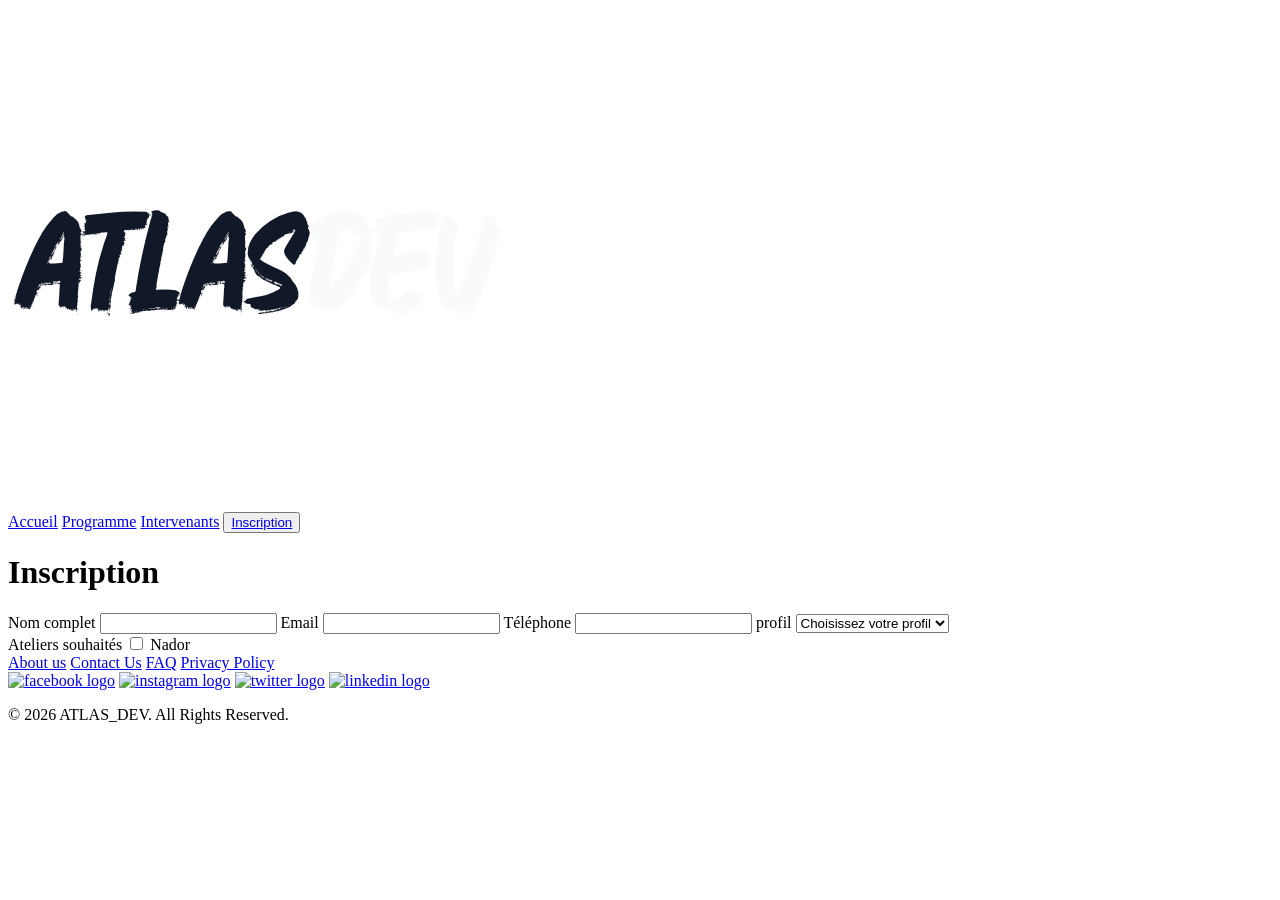
==== Inscription.html @ 0972e450 "To continue tomorrow" ====
<!DOCTYPE html>
<html lang="en">
<head>
    <meta charset="UTF-8">
    <meta name="viewport" content="width=device-width, initial-scale=1.0">
    <link rel="icon" type="image/x-icon" href="assets/atlasFavicon.png">
    <link rel="stylesheet" href="css/style.css">
    <title>Atlas Dev Days | Inscription page</title>
</head>
<body>
    <div id="header">
        <div class="logo">
            <img src="assets/atlasLogo.png" alt="Logo">
        </div>

        <div class="menu">
            <a href="accueil.html">Accueil</a>
            <a href="Programme.html">Programme</a>
            <a href="Intervenants.html">Intervenants</a>
            <button><a href="Inscription.html">Inscription</a></button>
        </div>
    </div>

    <div id="main">
        <h1>Inscription</h1>

        <div class="formInscription">
            <label for="fuulName">Nom complet</label>
            <input type="text" id="fullName" name="fullName" required minlength="3">

            <label for="mail">Email</label>
            <input type="email" id="mail" name="mail" required>

            <label for="phone">Téléphone</label>
            <input type="tel" id="phone" name="phone" required pattern="^(\+212|0)[5-7][0-9]{8}$">

            <label for="profil">profil</label>
            <select name="profil" id="profil" required>
                <option value="">Choisissez votre profil</option>
                <option value="etudiant">Étudiant·e</option>
                <option value="devloppeur">Développeur·se</option>
                <option value=" autre"> Autre</option>
            </select>

            <div class="ateliers">
                <label>Ateliers souhaités</label>

                <input type="checkbox" id="atelier1" name="atelier1" value="Nador">
                <label for="atelier1">Nador</label><br>
            </div>
        </div>
    </div>

    <div id="footer">
        <div class="list">
            <a href="errorMessage/err.html">About us</a>
            <a href="errorMessage/err.html">Contact Us</a>
            <a href="errorMessage/err.html">FAQ</a>
            <a href="errorMessage/err.html">Privacy Policy</a>
        </div>

        <div class="socialMediaIcons">
                <a href="errorMessage/err.html"><img src="assets/facebook1.png" alt="facebook logo"></a>
                <a href="errorMessage/err.html"><img src="assets/instagram1.png" alt="instagram logo"></a>
                <a href="errorMessage/err.html"><img src="assets/twitter1.png" alt="twitter logo"></a>
                <a href="errorMessage/err.html"><img src="assets/linkedin1.png" alt="linkedin logo"></a>
        </div>

        <div class="copyright">
            <p>&copy; 2026 ATLAS_DEV. All Rights Reserved.</p>
        </div>
    </div>
</body>
</html>
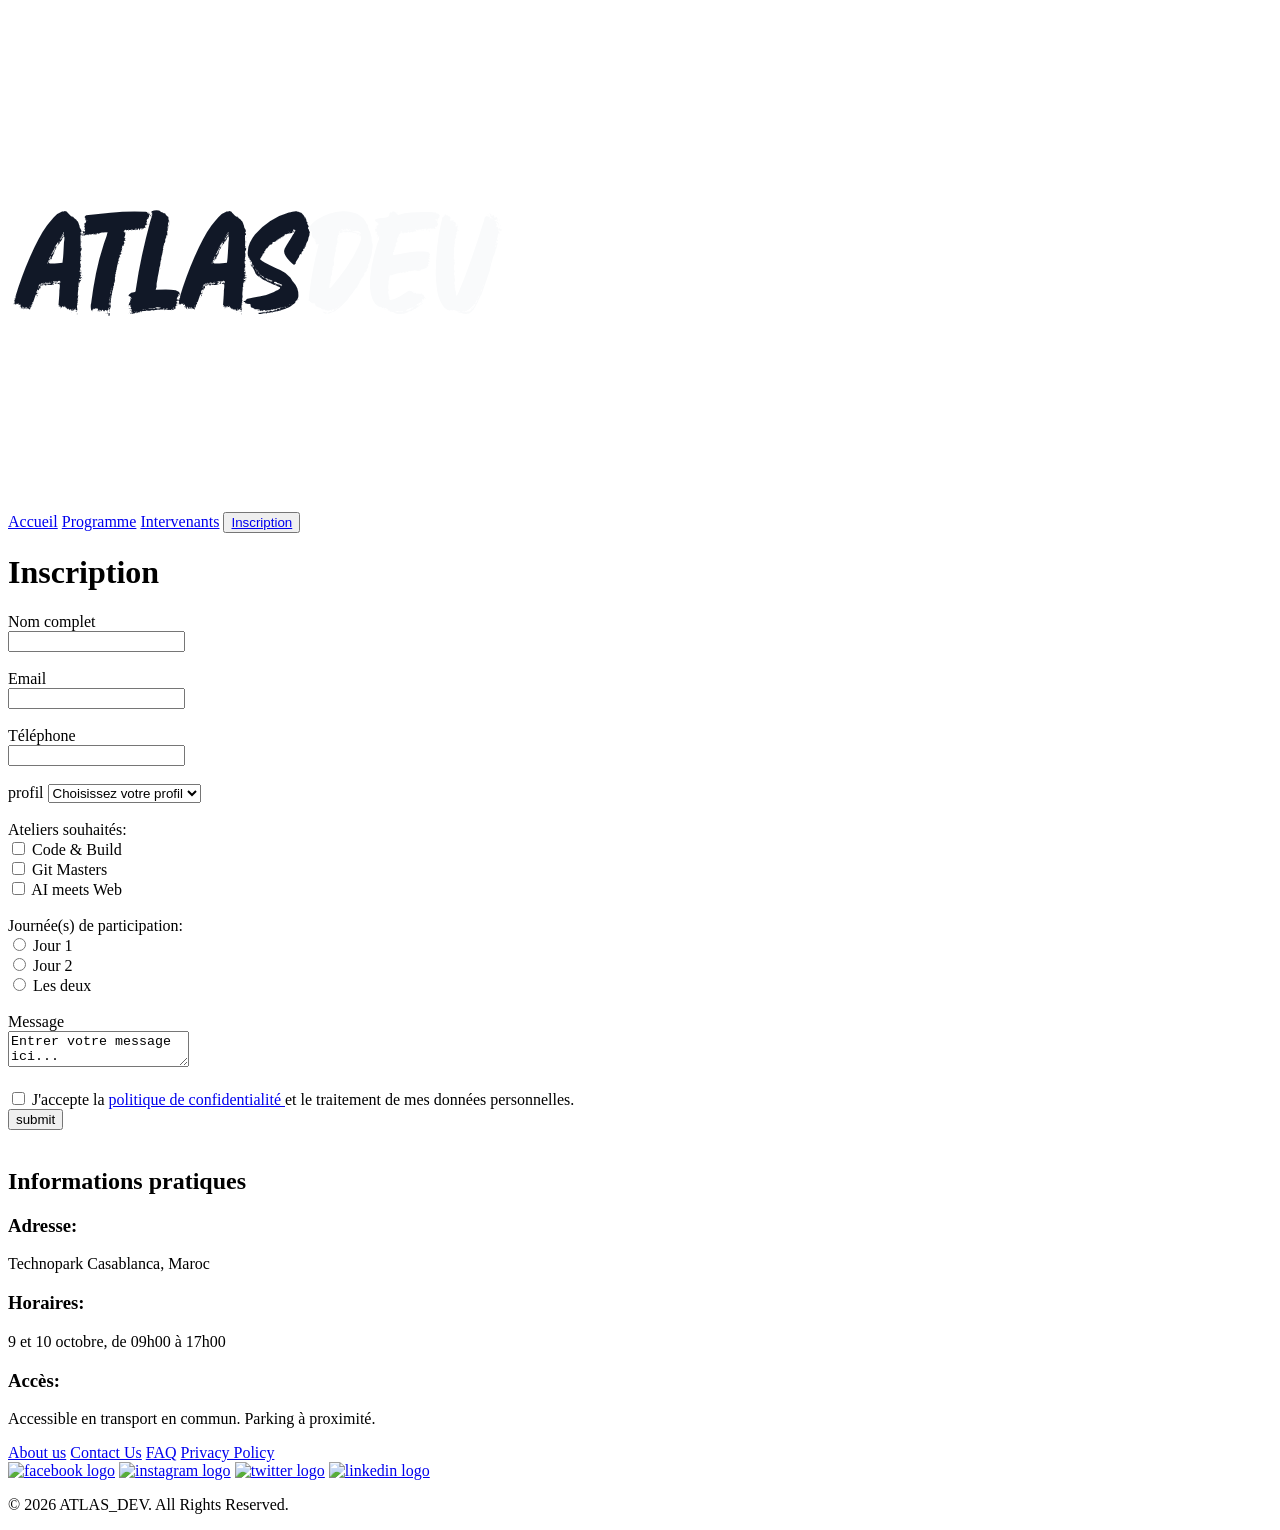
==== commit 9979b5d7: "finishing the Inscription page structure by using HTMl" ====
--- a/Inscription.html
+++ b/Inscription.html
@@ -25,14 +25,14 @@
         <h1>Inscription</h1>
 
         <div class="formInscription">
-            <label for="fuulName">Nom complet</label>
-            <input type="text" id="fullName" name="fullName" required minlength="3">
+            <label for="fuulName">Nom complet</label><br>
+            <input type="text" id="fullName" name="fullName" required minlength="3"><br><br>
 
-            <label for="mail">Email</label>
-            <input type="email" id="mail" name="mail" required>
+            <label for="mail">Email</label><br>
+            <input type="email" id="mail" name="mail" required><br><br>
 
-            <label for="phone">Téléphone</label>
-            <input type="tel" id="phone" name="phone" required pattern="^(\+212|0)[5-7][0-9]{8}$">
+            <label for="phone">Téléphone</label><br>
+            <input type="tel" id="phone" name="phone" required pattern="^(\+212|0)[5-7][0-9]{8}$"><br><br>
 
             <label for="profil">profil</label>
             <select name="profil" id="profil" required>
@@ -40,13 +40,58 @@
                 <option value="etudiant">Étudiant·e</option>
                 <option value="devloppeur">Développeur·se</option>
                 <option value=" autre"> Autre</option>
-            </select>
+            </select><br><br>
 
             <div class="ateliers">
-                <label>Ateliers souhaités</label>
+                <label>Ateliers souhaités:</label><br>
 
-                <input type="checkbox" id="atelier1" name="atelier1" value="Nador">
-                <label for="atelier1">Nador</label><br>
+                <input type="checkbox" id="atelier1" name="atelier1" value="Code&Build">
+                <label for="atelier1">Code & Build</label><br>
+                <input type="checkbox" id="atelier2" name="atelier2" value="gitMasters">
+                <label for="atelier2">Git Masters</label><br>
+                <input type="checkbox" id="atelier3" name="atelier3" value="aiMeetsWeb">
+                <label for="atelier3">AI meets Web</label>
+            </div><br>
+
+            <label>Journée(s) de participation:</label><br>
+            <input type="radio" id="day1" name="days" required>
+            <label for="day1">Jour 1</label><br>
+            <input type="radio" id="day2" name="days">
+            <label for="day2">Jour 2</label><br>
+            <input type="radio" id="both" name="days">
+            <label for="both">Les deux</label><br><br>
+
+            <label for="msg">Message</label><br>
+            <textarea name="msg" id="msg">Entrer votre message ici...</textarea><br><br>
+
+            <label>
+                <input type="checkbox" name="consent" required>
+                J'accepte la
+                <a href="errorMessage/err.html" target="_blank">
+                    politique de confidentialité
+                </a>
+                et le traitement de mes données personnelles.
+            </label><br>
+
+            <button>submit</button><br><br>
+
+            <div class="practical-info">
+                <h2>Informations pratiques</h2>
+
+                <div class="address">
+                    <h3>Adresse:</h3>
+                        <p>Technopark Casablanca, Maroc</p>
+                </div>
+
+                <div class="time">
+                    <h3>Horaires:</h3>
+                        <p>9 et 10 octobre, de 09h00 à 17h00</p>
+                </div>
+
+                <div class="access">
+                    <h3>Accès:</h3>
+                        <p>Accessible en transport en commun. Parking à proximité.</p>
+                </div>
             </div>
         </div>
     </div>
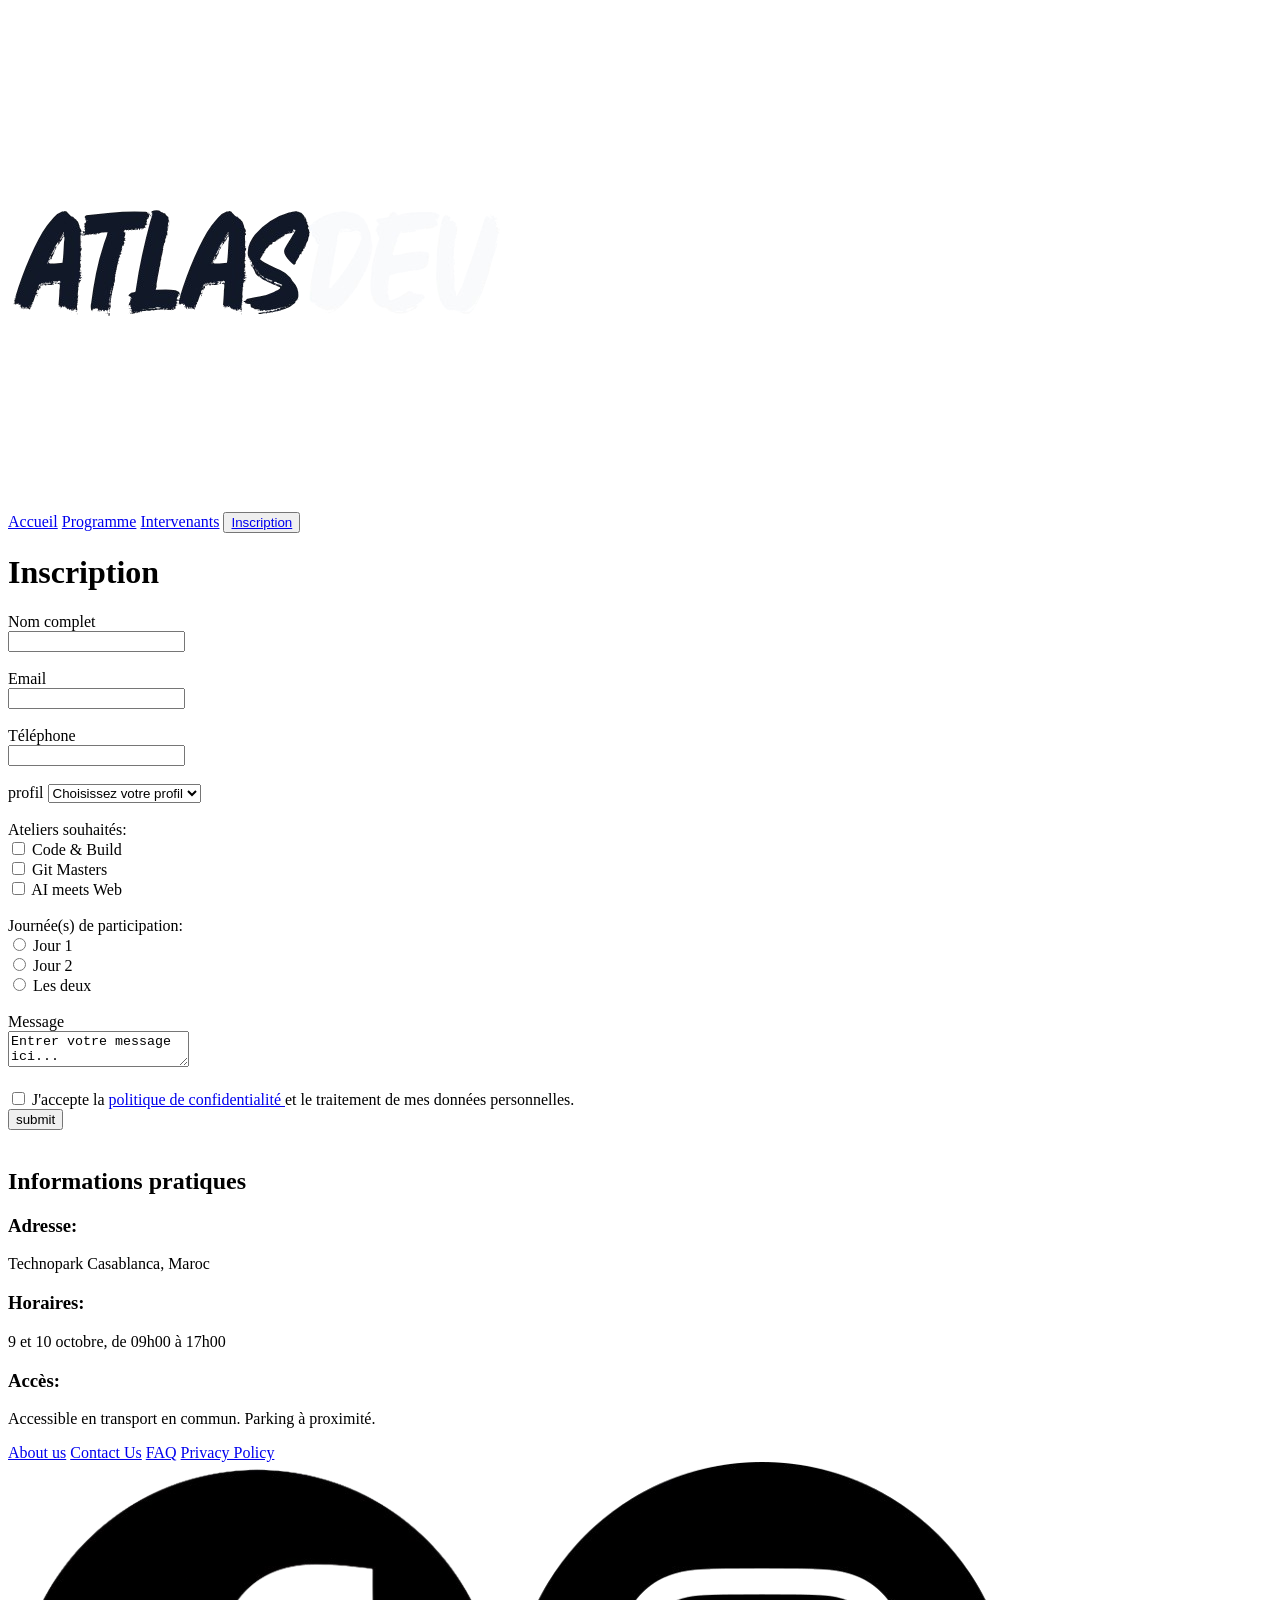
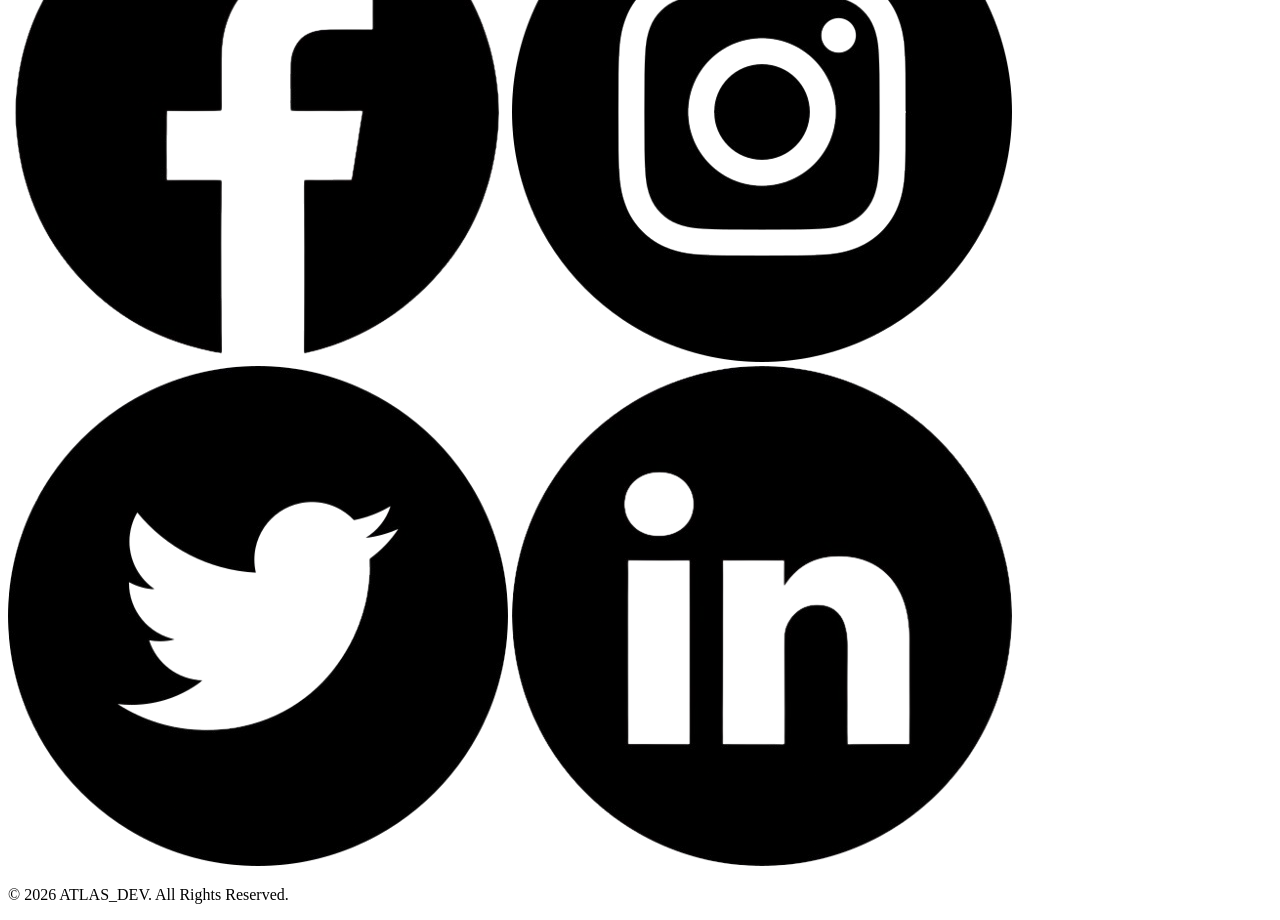
==== commit 8b722195: "add descriptions to all the html files" ====
--- a/Inscription.html
+++ b/Inscription.html
@@ -1,8 +1,9 @@
 <!DOCTYPE html>
-<html lang="en">
+<html lang="fr">
 <head>
     <meta charset="UTF-8">
     <meta name="viewport" content="width=device-width, initial-scale=1.0">
+    <meta name="description" content="Inscrivez-vous aux Atlas Dev Days à Nador. Choisissez vos ateliers de développement web, sélectionnez vos jours de participation et préparez votre expérience tech.">
     <link rel="icon" type="image/x-icon" href="assets/atlasFavicon.png">
     <link rel="stylesheet" href="css/style.css">
     <title>Atlas Dev Days | Inscription page</title>
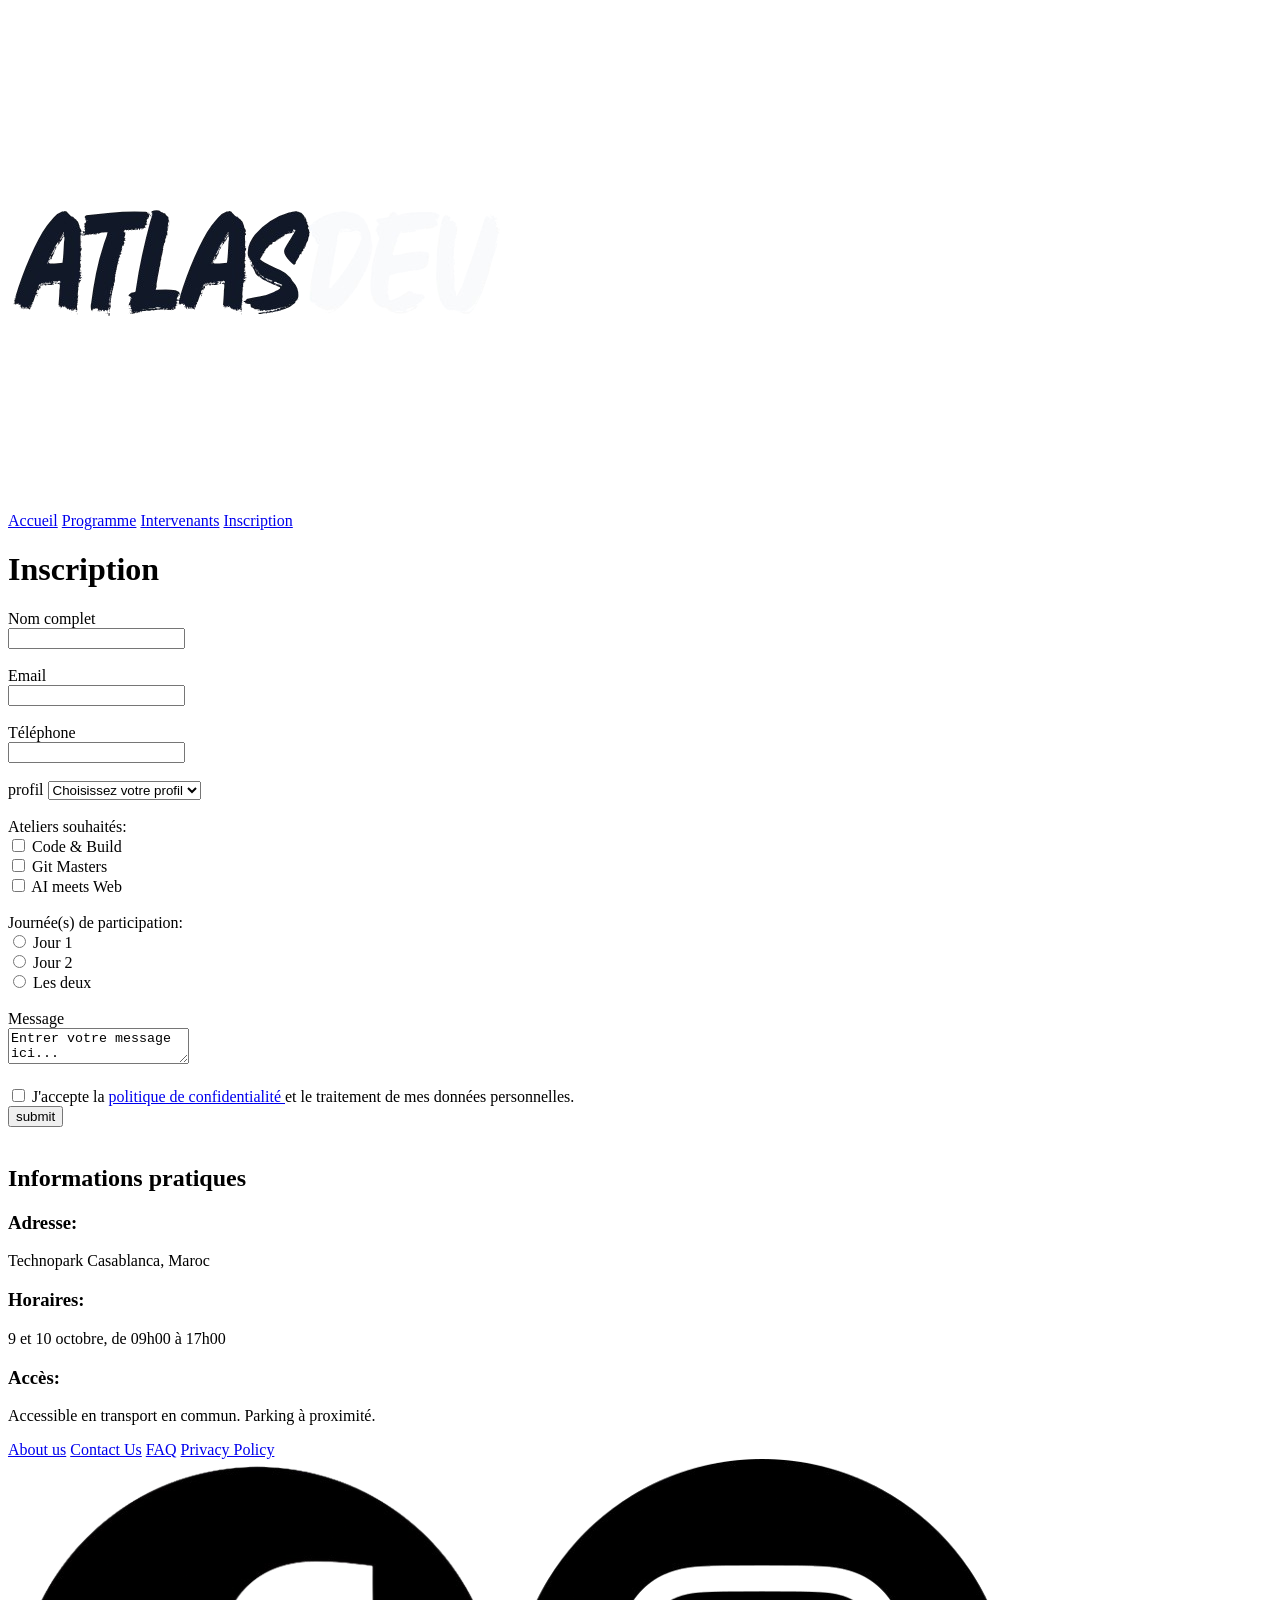
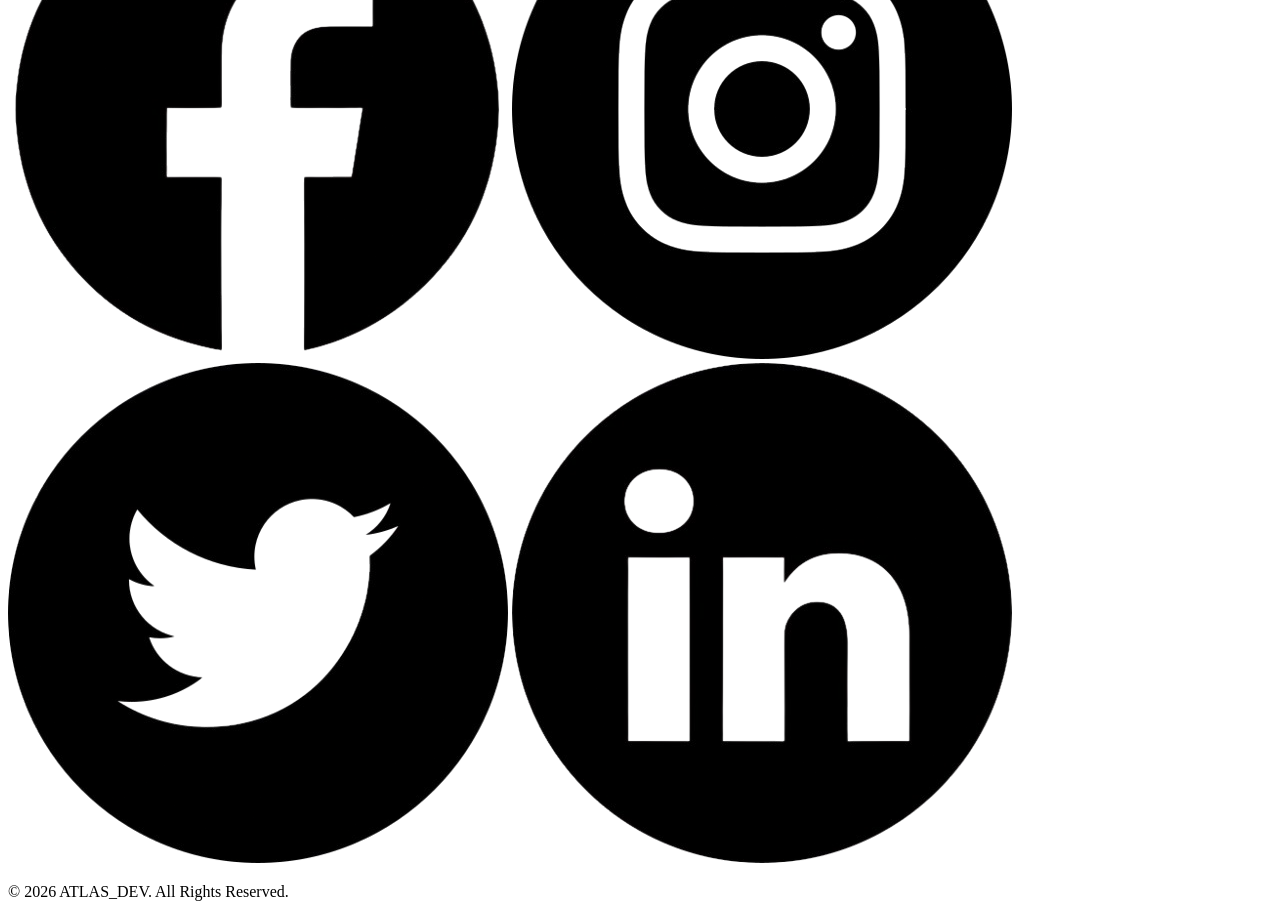
==== commit e4d98fc8: "fix: some errors in some html pages after checking them by using <validator.w3.org>" ====
--- a/Inscription.html
+++ b/Inscription.html
@@ -1,120 +1,163 @@
-<!DOCTYPE html>
+<!doctype html>
 <html lang="fr">
-<head>
-    <meta charset="UTF-8">
-    <meta name="viewport" content="width=device-width, initial-scale=1.0">
-    <meta name="description" content="Inscrivez-vous aux Atlas Dev Days à Nador. Choisissez vos ateliers de développement web, sélectionnez vos jours de participation et préparez votre expérience tech.">
-    <link rel="icon" type="image/x-icon" href="assets/atlasFavicon.png">
-    <link rel="stylesheet" href="css/style.css">
+  <head>
+    <meta charset="UTF-8" />
+    <meta name="viewport" content="width=device-width, initial-scale=1.0" />
+    <meta
+      name="description"
+      content="Inscrivez-vous aux Atlas Dev Days à Nador. Choisissez vos ateliers de développement web, sélectionnez vos jours de participation et préparez votre expérience tech."
+    />
+    <link rel="icon" type="image/x-icon" href="assets/atlasFavicon.png" />
+    <link rel="stylesheet" href="css/style.css" />
     <title>Atlas Dev Days | Inscription page</title>
-</head>
-<body>
+  </head>
+  <body>
     <div id="header">
-        <div class="logo">
-            <img src="assets/atlasLogo.png" alt="Logo">
-        </div>
+      <div class="logo">
+        <img src="assets/atlasLogo.png" alt="Logo" />
+      </div>
 
-        <div class="menu">
-            <a href="accueil.html">Accueil</a>
-            <a href="Programme.html">Programme</a>
-            <a href="Intervenants.html">Intervenants</a>
-            <button><a href="Inscription.html">Inscription</a></button>
-        </div>
+      <div class="menu">
+        <a href="accueil.html">Accueil</a>
+        <a href="Programme.html">Programme</a>
+        <a href="Intervenants.html">Intervenants</a>
+        <a href="Inscription.html">Inscription</a>
+      </div>
     </div>
 
     <div id="main">
-        <h1>Inscription</h1>
+      <h1>Inscription</h1>
 
-        <div class="formInscription">
-            <label for="fuulName">Nom complet</label><br>
-            <input type="text" id="fullName" name="fullName" required minlength="3"><br><br>
+      <div class="formInscription">
+        <form>
+          <label for="fullName">Nom complet</label><br />
+          <input
+            type="text"
+            id="fullName"
+            name="fullName"
+            required
+            minlength="3"
+          /><br /><br />
 
-            <label for="mail">Email</label><br>
-            <input type="email" id="mail" name="mail" required><br><br>
+          <label for="mail">Email</label><br />
+          <input type="email" id="mail" name="mail" required /><br /><br />
 
-            <label for="phone">Téléphone</label><br>
-            <input type="tel" id="phone" name="phone" required pattern="^(\+212|0)[5-7][0-9]{8}$"><br><br>
+          <label for="phone">Téléphone</label>
+          <br />
+          <input
+            type="tel"
+            id="phone"
+            name="phone"
+            required
+            pattern="^(\+212|0)[5-7][0-9]{8}$"
+          /><br /><br />
 
-            <label for="profil">profil</label>
-            <select name="profil" id="profil" required>
-                <option value="">Choisissez votre profil</option>
-                <option value="etudiant">Étudiant·e</option>
-                <option value="devloppeur">Développeur·se</option>
-                <option value=" autre"> Autre</option>
-            </select><br><br>
+          <label for="profil">profil</label>
+          <select name="profil" id="profil" required>
+            <option value="">Choisissez votre profil</option>
+            <option value="etudiant">Étudiant·e</option>
+            <option value="devloppeur">Développeur·se</option>
+            <option value=" autre">Autre</option></select
+          ><br /><br />
 
-            <div class="ateliers">
-                <label>Ateliers souhaités:</label><br>
+          <div class="ateliers">
+            <label>Ateliers souhaités:</label><br />
 
-                <input type="checkbox" id="atelier1" name="atelier1" value="Code&Build">
-                <label for="atelier1">Code & Build</label><br>
-                <input type="checkbox" id="atelier2" name="atelier2" value="gitMasters">
-                <label for="atelier2">Git Masters</label><br>
-                <input type="checkbox" id="atelier3" name="atelier3" value="aiMeetsWeb">
-                <label for="atelier3">AI meets Web</label>
-            </div><br>
+            <input
+              type="checkbox"
+              id="atelier1"
+              name="atelier1"
+              value="Code&Build"
+            />
+            <label for="atelier1">Code & Build</label><br />
+            <input
+              type="checkbox"
+              id="atelier2"
+              name="atelier2"
+              value="gitMasters"
+            />
+            <label for="atelier2">Git Masters</label><br />
+            <input
+              type="checkbox"
+              id="atelier3"
+              name="atelier3"
+              value="aiMeetsWeb"
+            />
+            <label for="atelier3">AI meets Web</label>
+          </div>
+          <br />
 
-            <label>Journée(s) de participation:</label><br>
-            <input type="radio" id="day1" name="days" required>
-            <label for="day1">Jour 1</label><br>
-            <input type="radio" id="day2" name="days">
-            <label for="day2">Jour 2</label><br>
-            <input type="radio" id="both" name="days">
-            <label for="both">Les deux</label><br><br>
+          <label>Journée(s) de participation:</label><br />
+          <input type="radio" id="day1" name="days" required />
+          <label for="day1">Jour 1</label><br />
+          <input type="radio" id="day2" name="days" />
+          <label for="day2">Jour 2</label><br />
+          <input type="radio" id="both" name="days" />
+          <label for="both">Les deux</label><br /><br />
 
-            <label for="msg">Message</label><br>
-            <textarea name="msg" id="msg">Entrer votre message ici...</textarea><br><br>
+          <label for="msg">Message</label><br />
+          <textarea name="msg" id="msg">Entrer votre message ici...</textarea
+          ><br /><br />
 
-            <label>
-                <input type="checkbox" name="consent" required>
-                J'accepte la
-                <a href="errorMessage/err.html" target="_blank">
-                    politique de confidentialité
-                </a>
-                et le traitement de mes données personnelles.
-            </label><br>
+          <label>
+            <input type="checkbox" name="consent" required />
+            J'accepte la
+            <a href="errorMessage/err.html" target="_blank">
+              politique de confidentialité
+            </a>
+            et le traitement de mes données personnelles. </label
+          ><br />
 
-            <button>submit</button><br><br>
+          <button>submit</button><br /><br />
+        </form>
 
-            <div class="practical-info">
-                <h2>Informations pratiques</h2>
+        <div class="practical-info">
+          <h2>Informations pratiques</h2>
 
-                <div class="address">
-                    <h3>Adresse:</h3>
-                        <p>Technopark Casablanca, Maroc</p>
-                </div>
+          <div class="address">
+            <h3>Adresse:</h3>
+            <p>Technopark Casablanca, Maroc</p>
+          </div>
 
-                <div class="time">
-                    <h3>Horaires:</h3>
-                        <p>9 et 10 octobre, de 09h00 à 17h00</p>
-                </div>
+          <div class="time">
+            <h3>Horaires:</h3>
+            <p>9 et 10 octobre, de 09h00 à 17h00</p>
+          </div>
 
-                <div class="access">
-                    <h3>Accès:</h3>
-                        <p>Accessible en transport en commun. Parking à proximité.</p>
-                </div>
-            </div>
+          <div class="access">
+            <h3>Accès:</h3>
+            <p>Accessible en transport en commun. Parking à proximité.</p>
+          </div>
         </div>
+      </div>
     </div>
 
     <div id="footer">
-        <div class="list">
-            <a href="errorMessage/err.html">About us</a>
-            <a href="errorMessage/err.html">Contact Us</a>
-            <a href="errorMessage/err.html">FAQ</a>
-            <a href="errorMessage/err.html">Privacy Policy</a>
-        </div>
+      <div class="list">
+        <a href="errorMessage/err.html">About us</a>
+        <a href="errorMessage/err.html">Contact Us</a>
+        <a href="errorMessage/err.html">FAQ</a>
+        <a href="errorMessage/err.html">Privacy Policy</a>
+      </div>
 
-        <div class="socialMediaIcons">
-                <a href="errorMessage/err.html"><img src="assets/facebook1.png" alt="facebook logo"></a>
-                <a href="errorMessage/err.html"><img src="assets/instagram1.png" alt="instagram logo"></a>
-                <a href="errorMessage/err.html"><img src="assets/twitter1.png" alt="twitter logo"></a>
-                <a href="errorMessage/err.html"><img src="assets/linkedin1.png" alt="linkedin logo"></a>
-        </div>
+      <div class="socialMediaIcons">
+        <a href="errorMessage/err.html"
+          ><img src="assets/facebook1.png" alt="facebook logo"
+        /></a>
+        <a href="errorMessage/err.html"
+          ><img src="assets/instagram1.png" alt="instagram logo"
+        /></a>
+        <a href="errorMessage/err.html"
+          ><img src="assets/twitter1.png" alt="twitter logo"
+        /></a>
+        <a href="errorMessage/err.html"
+          ><img src="assets/linkedin1.png" alt="linkedin logo"
+        /></a>
+      </div>
 
-        <div class="copyright">
-            <p>&copy; 2026 ATLAS_DEV. All Rights Reserved.</p>
-        </div>
+      <div class="copyright">
+        <p>&copy; 2026 ATLAS_DEV. All Rights Reserved.</p>
+      </div>
     </div>
-</body>
-</html>+  </body>
+</html>
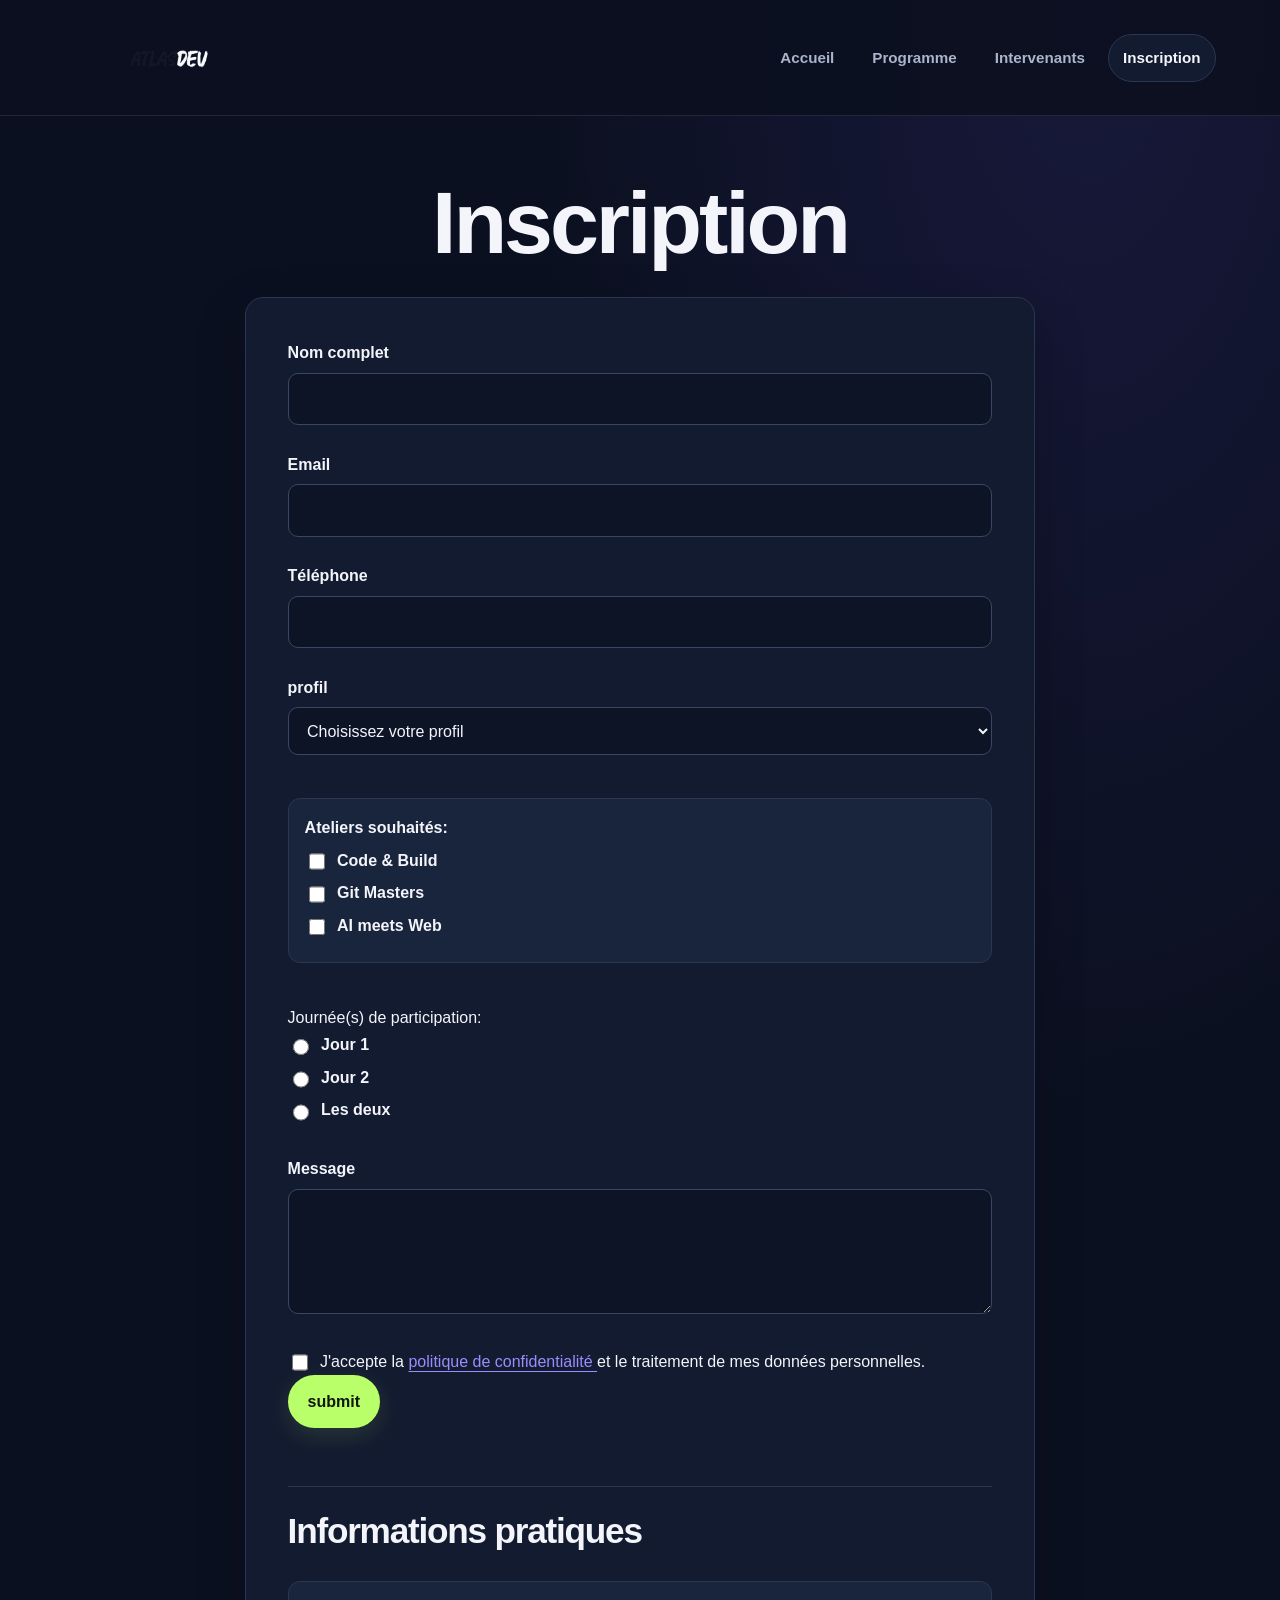
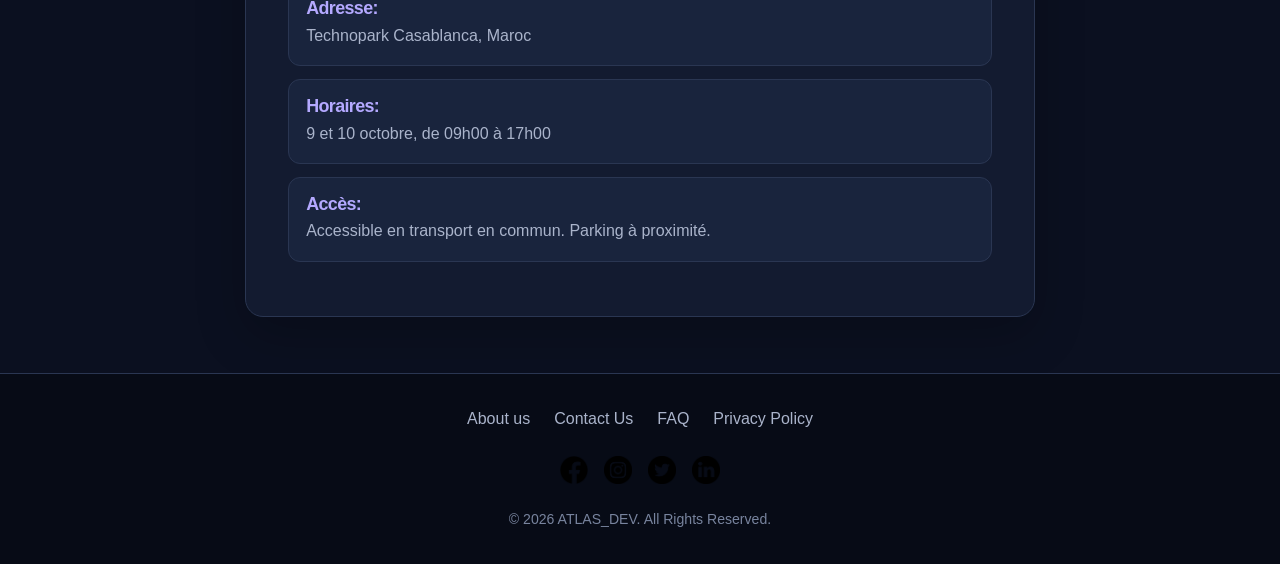
==== commit 87638126: "fix: all the html errors and finishing styling err.css and modifying the styling.css" ====
--- a/Inscription.html
+++ b/Inscription.html
@@ -17,11 +17,18 @@
         <img src="assets/atlasLogo.png" alt="Logo" />
       </div>
 
-      <div class="menu">
-        <a href="accueil.html">Accueil</a>
+      <input class="menu-toggle-checkbox" type="checkbox" id="menu-toggle" aria-label="Afficher le menu">
+      <label class="menu-toggle" for="menu-toggle" aria-hidden="true">
+        <span></span>
+        <span></span>
+        <span></span>
+      </label>
+
+      <div class="menu" id="primary-menu">
+        <a href="index.html">Accueil</a>
         <a href="Programme.html">Programme</a>
         <a href="Intervenants.html">Intervenants</a>
-        <a href="Inscription.html">Inscription</a>
+        <a href="Inscription.html" aria-current="page">Inscription</a>
       </div>
     </div>
 
@@ -96,7 +103,7 @@
           <label for="both">Les deux</label><br /><br />
 
           <label for="msg">Message</label><br />
-          <textarea name="msg" id="msg">Entrer votre message ici...</textarea
+          <textarea name="msg" id="msg"></textarea
           ><br /><br />
 
           <label>
--- a/css/style.css
+++ b/css/style.css
@@ -0,0 +1,537 @@
+:root {
+    --color-bg: #0b1020;
+    --color-surface: #131b30;
+    --color-surface-raised: #19243d;
+    --color-primary: #9b8cff;
+    --color-primary-hover: #b4a9ff;
+    --color-accent: #b8ff6a;
+    --color-text: #f4f5fb;
+    --color-muted: #aab4cb;
+    --color-border: #2a3652;
+    --color-footer: #070b16;
+    --font-body: Inter, "Segoe UI", Arial, sans-serif;
+    --font-heading: Inter, "Segoe UI", Arial, sans-serif;
+    --space-1: 0.5rem;
+    --space-2: 1rem;
+    --space-3: 1.5rem;
+    --space-4: 2rem;
+    --space-5: 3.5rem;
+    --radius: 18px;
+    --shadow: 0 18px 50px rgba(0, 0, 0, 0.22);
+}
+
+* { box-sizing: border-box; }
+
+html { scroll-behavior: smooth; }
+
+body {
+    margin: 0;
+    background:
+        radial-gradient(ellipse at 85% 0%, rgba(115, 89, 255, 0.12), transparent 35rem),
+        var(--color-bg);
+    color: var(--color-text);
+    font-family: var(--font-body);
+    font-size: 16px;
+    line-height: 1.65;
+}
+
+img { display: block; max-width: 100%; height: auto; }
+
+a {
+    color: var(--color-primary);
+    text-underline-offset: 0.22em;
+    transition: color 160ms ease, background-color 160ms ease, border-color 160ms ease;
+}
+
+a:hover { color: var(--color-primary-hover); }
+
+a:focus-visible,
+button:focus-visible,
+input:focus-visible,
+select:focus-visible,
+textarea:focus-visible {
+    outline: 3px solid var(--color-accent);
+    outline-offset: 4px;
+}
+
+h1, h2, h3 {
+    color: var(--color-text);
+    font-family: var(--font-heading);
+    line-height: 1.15;
+    letter-spacing: -0.035em;
+}
+
+h1 {
+    margin: 0 0 var(--space-3);
+    font-size: clamp(2.5rem, 7vw, 5.5rem);
+    font-weight: 800;
+}
+
+h2 {
+    margin-top: 0;
+    font-size: clamp(1.5rem, 3vw, 2.2rem);
+    font-weight: 750;
+}
+
+h3 { font-size: 1.12rem; font-weight: 700; }
+p { margin-top: 0; color: var(--color-muted); }
+
+#header, header {
+    display: flex;
+    align-items: center;
+    justify-content: space-between;
+    gap: var(--space-3);
+    padding: 1.1rem max(5%, calc((100% - 1180px) / 2));
+    background: rgba(11, 16, 32, 0.92);
+    border-bottom: 1px solid rgba(170, 180, 203, 0.14);
+}
+
+.logo img, #header .logo img, header .logo img {
+    width: 210px;
+    max-height: 80px;
+    object-fit: contain;
+}
+
+.menu, nav {
+    display: flex;
+    align-items: center;
+    justify-content: flex-end;
+    flex-wrap: wrap;
+    gap: 0.45rem;
+}
+
+.menu-toggle-checkbox, .menu-toggle { display: none; }
+
+.menu > a, nav a {
+    display: inline-block;
+    padding: 0.65rem 0.9rem;
+    border: 1px solid transparent;
+    border-radius: 999px;
+    color: var(--color-muted);
+    font-size: 0.95rem;
+    font-weight: 650;
+    text-decoration: none;
+}
+
+.menu > a:hover, nav a:hover,
+.menu > a[aria-current="page"], nav a[aria-current="page"] {
+    color: var(--color-text);
+    background: var(--color-surface);
+    border-color: var(--color-border);
+}
+
+.menu button, button, input[type="submit"] {
+    border: 0;
+    border-radius: 999px;
+    padding: 0.82rem 1.25rem;
+    background: var(--color-accent);
+    color: #10170a;
+    font: inherit;
+    font-weight: 800;
+    cursor: pointer;
+    box-shadow: 0 7px 24px rgba(184, 255, 106, 0.13);
+    transition: transform 160ms ease, background-color 160ms ease;
+}
+
+.menu button a, button a { color: inherit; text-decoration: none; }
+.menu button:hover, button:hover, input[type="submit"]:hover {
+    background: #d0ff9c;
+    transform: translateY(-2px);
+}
+
+#main, main {
+    width: min(1120px, 90%);
+    min-height: 55vh;
+    margin: 0 auto;
+    padding: var(--space-5) 0;
+}
+
+#main:has(.dates) {
+    padding-top: clamp(4rem, 10vw, 8rem);
+    padding-bottom: clamp(4rem, 9vw, 7rem);
+    text-align: center;
+}
+
+#main:has(.dates) > h1 {
+    max-width: 900px;
+    margin: 0 auto var(--space-3);
+    background: linear-gradient(105deg, #ffffff 15%, #bcb1ff 58%, #b8ff6a 100%);
+    background-clip: text;
+    -webkit-background-clip: text;
+    color: transparent;
+    font-size: clamp(3rem, 8vw, 6.6rem);
+    letter-spacing: -0.065em;
+}
+
+.dates, .lieu, .cle {
+    max-width: 720px;
+    margin: var(--space-3) auto;
+    padding: clamp(1.3rem, 4vw, 2.2rem);
+    background: linear-gradient(145deg, rgba(25, 36, 61, 0.96), rgba(19, 27, 48, 0.96));
+    border: 1px solid var(--color-border);
+    border-radius: var(--radius);
+    box-shadow: var(--shadow);
+}
+
+.dates h2, .lieu h2, .cle h2 {
+    margin-bottom: 1rem;
+    color: var(--color-muted);
+    font-size: 0.88rem;
+    letter-spacing: 0.13em;
+    text-transform: uppercase;
+}
+
+.dates h3, .cle h3 {
+    display: inline-block;
+    margin: 0.3rem;
+    padding: 0.65rem 0.9rem;
+    border: 1px solid rgba(155, 140, 255, 0.35);
+    border-radius: 999px;
+    background: rgba(155, 140, 255, 0.1);
+    color: #d9d2ff;
+    font-size: 0.98rem;
+    letter-spacing: 0;
+}
+
+.lieu a { font-weight: 700; }
+.inscription { margin-top: var(--space-4); }
+.inscription button { padding: 1rem 1.8rem; font-size: 1.05rem; }
+
+.horaire1, .jour2 {
+    margin: var(--space-3) 0;
+    padding: clamp(1rem, 3vw, 2rem);
+    background: var(--color-surface);
+    border: 1px solid var(--color-border);
+    border-radius: var(--radius);
+    box-shadow: var(--shadow);
+}
+
+.horaire1 h2, .jour2 h2 {
+    display: flex;
+    align-items: center;
+    gap: 0.75rem;
+    margin-bottom: var(--space-2);
+}
+
+.horaire1 h2::before, .jour2 h2::before {
+    content: "";
+    width: 9px;
+    height: 1.4em;
+    border-radius: 9px;
+    background: var(--color-accent);
+}
+
+table { width: 100%; border-collapse: collapse; text-align: left; }
+
+th, td {
+    padding: 1rem;
+    border-bottom: 1px solid var(--color-border);
+    vertical-align: top;
+}
+
+th {
+    background: var(--color-surface-raised);
+    color: var(--color-primary-hover);
+    font-size: 0.82rem;
+    letter-spacing: 0.08em;
+    text-transform: uppercase;
+}
+
+th:first-child { border-radius: 8px 0 0 8px; }
+th:last-child { border-radius: 0 8px 8px 0; }
+td { color: var(--color-muted); }
+td:nth-child(2) { color: var(--color-text); font-weight: 650; }
+tr:hover td { background: rgba(155, 140, 255, 0.045); }
+tr:last-child td { border-bottom: 0; }
+
+.cardsRow1, .cardsRow2 {
+    display: flex;
+    align-items: stretch;
+    justify-content: center;
+    flex-wrap: wrap;
+    gap: var(--space-3);
+    margin: var(--space-3) 0;
+}
+
+.card1, .card2, .card3, .card4, .card5, .card6 {
+    display: flex;
+    flex: 1 1 280px;
+    flex-direction: column;
+    max-width: 355px;
+    overflow: hidden;
+    background: var(--color-surface);
+    border: 1px solid var(--color-border);
+    border-radius: var(--radius);
+    box-shadow: var(--shadow);
+    transition: transform 180ms ease, border-color 180ms ease;
+}
+
+.card1:hover, .card2:hover, .card3:hover,
+.card4:hover, .card5:hover, .card6:hover {
+    transform: translateY(-5px);
+    border-color: rgba(155, 140, 255, 0.65);
+}
+
+.card1 > img, .card2 > img, .card3 > img,
+.card4 > img, .card5 > img, .card6 > img {
+    width: 100%;
+    height: 245px;
+    object-fit: cover;
+    background: var(--color-surface-raised);
+}
+
+.content {
+    display: flex;
+    flex: 1;
+    flex-direction: column;
+    align-items: flex-start;
+    padding: var(--space-3);
+}
+
+.content h2 { margin: 0 0 0.4rem; font-size: 1.35rem; }
+.content h3 { margin: 0 0 var(--space-2); color: var(--color-primary); font-size: 0.95rem; letter-spacing: 0; }
+.content p { flex: 1; }
+.content a { text-decoration: none; }
+.content button { padding: 0.65rem 1.05rem; }
+
+.intervantsPage {
+    display: grid;
+    grid-template-columns: repeat(3, minmax(0, 1fr));
+    gap: var(--space-3);
+}
+
+.intervantsPage > h2 {
+    grid-column: 1 / -1;
+    margin: 0;
+    text-align: center;
+}
+
+.intervantsPage > .card1,
+.intervantsPage > .card2,
+.intervantsPage > .card3 {
+    width: 100%;
+    max-width: none;
+    margin: 0;
+}
+
+.goIntervantsPage {
+    grid-column: 1 / -1;
+    justify-self: center;
+    margin-top: var(--space-1);
+}
+
+.formInscription {
+    max-width: 790px;
+    margin: 0 auto;
+    padding: clamp(1.25rem, 4vw, 2.6rem);
+    background: var(--color-surface);
+    border: 1px solid var(--color-border);
+    border-radius: var(--radius);
+    box-shadow: var(--shadow);
+}
+
+.formInscription > label,
+.formInscription label[for],
+.formInscription .ateliers > label {
+    display: inline-block;
+    margin-bottom: 0.4rem;
+    color: var(--color-text);
+    font-weight: 700;
+}
+
+.formInscription input:not([type="checkbox"]):not([type="radio"]),
+.formInscription select,
+.formInscription textarea {
+    width: 100%;
+    min-height: 48px;
+    padding: 0.75rem 0.9rem;
+    border: 1px solid #394766;
+    border-radius: 10px;
+    background: #0d1426;
+    color: var(--color-text);
+    font: inherit;
+}
+
+.formInscription input::placeholder,
+.formInscription textarea::placeholder { color: #8793ad; }
+
+.formInscription input[type="checkbox"],
+.formInscription input[type="radio"] {
+    width: 1.05rem;
+    height: 1.05rem;
+    margin-right: 0.45rem;
+    accent-color: var(--color-primary);
+    vertical-align: middle;
+}
+
+.formInscription textarea { min-height: 125px; resize: vertical; }
+
+.ateliers {
+    margin: var(--space-2) 0;
+    padding: var(--space-2);
+    background: var(--color-surface-raised);
+    border: 1px solid var(--color-border);
+    border-radius: 12px;
+}
+
+.practical-info {
+    margin-top: var(--space-4);
+    padding-top: var(--space-3);
+    border-top: 1px solid var(--color-border);
+}
+
+.practical-info > div {
+    margin: 0.8rem 0;
+    padding: 1rem 1.1rem;
+    background: var(--color-surface-raised);
+    border: 1px solid var(--color-border);
+    border-radius: 12px;
+}
+
+.practical-info h3 { margin: 0 0 0.25rem; color: var(--color-primary-hover); }
+.practical-info p { margin: 0; }
+
+#footer, footer {
+    padding: var(--space-4) 5%;
+    background: var(--color-footer);
+    border-top: 1px solid var(--color-border);
+    color: var(--color-muted);
+    text-align: center;
+}
+
+#footer .list, footer .list {
+    display: flex;
+    justify-content: center;
+    flex-wrap: wrap;
+    gap: 0.8rem 1.5rem;
+    margin-bottom: var(--space-3);
+}
+
+#footer .list a, footer .list a {
+    color: var(--color-muted);
+    text-decoration: none;
+}
+#footer .list a:hover, footer .list a:hover { color: var(--color-accent); }
+
+.socialMediaIcons {
+    display: flex;
+    align-items: center;
+    justify-content: center;
+    gap: 1rem;
+    margin-bottom: var(--space-3);
+}
+
+.socialMediaIcons img {
+    width: 28px;
+    height: 28px;
+    object-fit: contain;
+}
+.socialMediaIcons a:hover { opacity: 0.72; }
+.copyright p { margin: 0; color: #78849e; font-size: 0.88rem; }
+
+@media (max-width: 700px) {
+    #header, header {
+        display: grid;
+        grid-template-columns: 1fr auto;
+        align-items: center;
+        gap: 0.75rem;
+        padding: 0.75rem 4%;
+    }
+
+    .logo { grid-column: 1; grid-row: 1; }
+    .logo img, #header .logo img, header .logo img { width: 190px; max-height: 72px; }
+    .menu-toggle-checkbox {
+        position: absolute;
+        width: 1px;
+        height: 1px;
+        margin: -1px;
+        overflow: hidden;
+        clip-path: inset(50%);
+        white-space: nowrap;
+    }
+    .menu-toggle {
+        display: flex;
+        grid-column: 2;
+        grid-row: 1;
+        flex-direction: column;
+        justify-content: center;
+        gap: 5px;
+        width: 46px;
+        height: 46px;
+        padding: 10px;
+        border: 1px solid var(--color-border);
+        border-radius: 12px;
+        background: var(--color-surface);
+        box-shadow: none;
+        cursor: pointer;
+    }
+    .menu-toggle:hover { background: var(--color-surface-raised); }
+    .menu-toggle-checkbox:focus-visible + .menu-toggle {
+        outline: 3px solid var(--color-accent);
+        outline-offset: 4px;
+    }
+    .menu-toggle span {
+        display: block;
+        width: 100%;
+        height: 2px;
+        border-radius: 2px;
+        background: var(--color-text);
+    }
+    .menu, nav {
+        display: none;
+        grid-column: 1 / -1;
+        grid-row: 2;
+        flex-direction: column;
+        align-items: stretch;
+        width: 100%;
+        gap: 0.25rem;
+    }
+    .menu-toggle-checkbox:checked ~ .menu { display: flex; }
+    .menu > a, nav a { padding: 0.65rem 0.8rem; font-size: 0.95rem; }
+    #main, main { width: 92%; padding: var(--space-4) 0; }
+    #main:has(.dates) { padding-top: 3.5rem; }
+    #main:has(.dates) > h1 { font-size: clamp(2.8rem, 13vw, 4.3rem); }
+
+    .cardsRow1, .cardsRow2 {
+        display: grid;
+        grid-template-columns: minmax(0, 1fr);
+        align-items: stretch;
+        gap: var(--space-3);
+    }
+    .cardsRow1 > h2, .cardsRow2 > h2 {
+        grid-column: 1;
+        margin: 0;
+    }
+    .card1, .card2, .card3, .card4, .card5, .card6 {
+        width: 100%;
+        max-width: none;
+        min-width: 0;
+        margin: 0;
+        flex: none;
+    }
+    .card1 > img, .card2 > img, .card3 > img,
+    .card4 > img, .card5 > img, .card6 > img { height: 220px; }
+    .content { min-width: 0; }
+    .content h2, .content h3, .content p { overflow-wrap: anywhere; }
+    .intervantsPage { grid-template-columns: minmax(0, 1fr); min-width: 0; }
+
+    .horaire1, .jour2 { padding: 1rem; overflow-wrap: anywhere; }
+    th, td { padding: 0.65rem 0.45rem; font-size: 0.83rem; }
+    .formInscription { padding: 1rem; }
+    #footer .list, footer .list { flex-direction: column; gap: 0.65rem; }
+}
+
+@media (max-width: 420px) {
+    .menu > a { padding: 0.45rem; font-size: 0.82rem; }
+    .dates, .lieu { padding: 1rem; }
+    th, td { padding: 0.5rem 0.28rem; font-size: 0.74rem; }
+}
+
+@media (min-width: 701px) {
+    #main:has(.formInscription) > h1 { text-align: center; }
+}
+
+@media (prefers-reduced-motion: reduce) {
+    html { scroll-behavior: auto; }
+    *, *::before, *::after { transition-duration: 0.01ms !important; animation-duration: 0.01ms !important; }
+}
